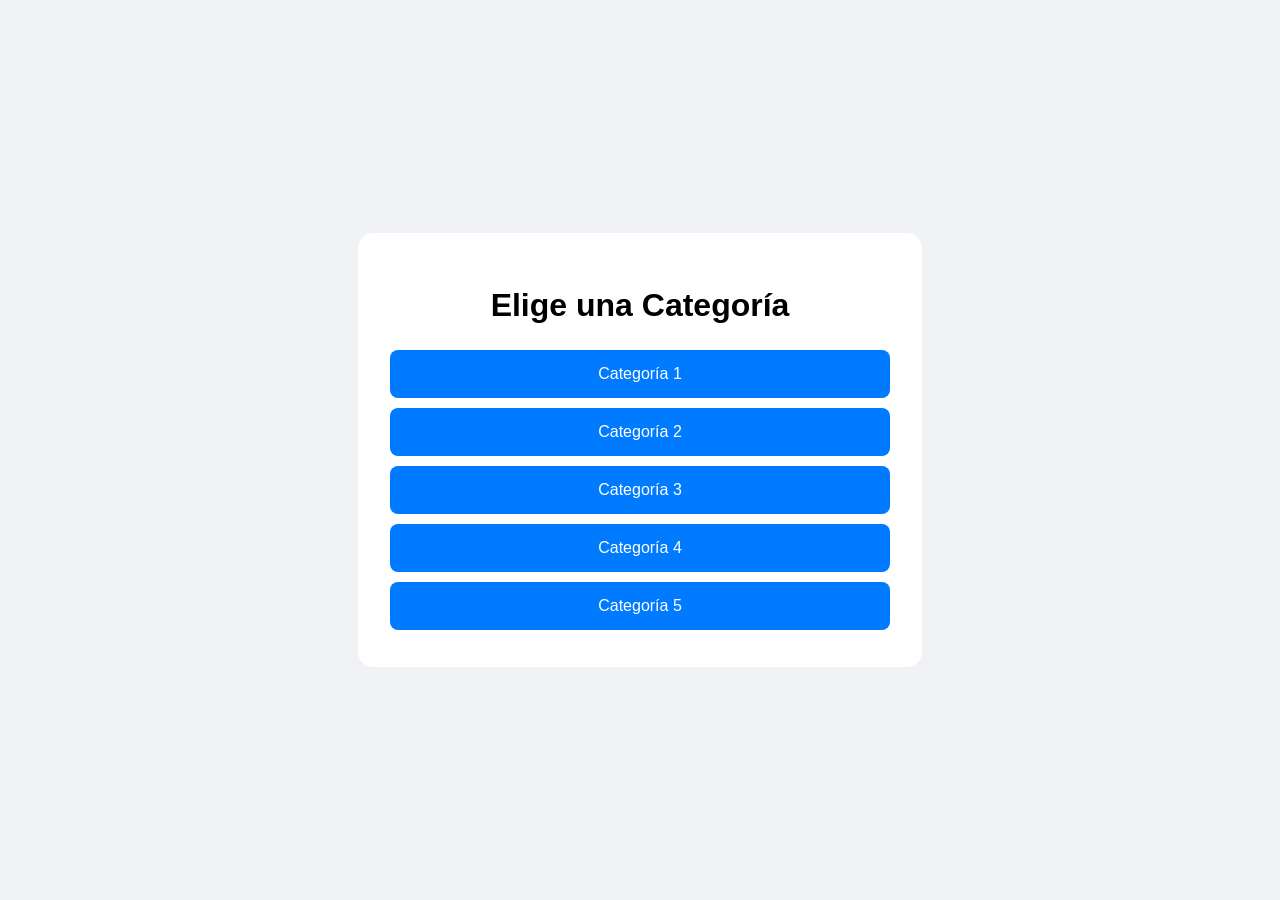
==== index.html @ 4bc17f5f "Update and rename indext.html to index.html" ====
<!DOCTYPE html>
<html lang="es">
<head>
    <meta charset="UTF-8">
    <meta name="viewport" content="width=device-width, initial-scale=1.0">
    <title>Mi Web de Preguntas</title>
    <style>
        body { font-family: sans-serif; display: flex; flex-direction: column; align-items: center; justify-content: center; height: 100vh; background-color: #f0f2f5; margin: 0; }
        .container { background: white; padding: 2rem; border-radius: 15px; shadow: 0 4px 6px rgba(0,0,0,0.1); text-align: center; width: 90%; max-width: 500px; }
        button { width: 100%; margin: 5px 0; padding: 15px; font-size: 16px; cursor: pointer; border: none; border-radius: 8px; transition: 0.3s; }
        .btn-cat { background-color: #007bff; color: white; }
        .btn-cat:hover { background-color: #0056b3; }
        #zona-pregunta { display: none; margin-top: 20px; border-top: 2px solid #eee; padding-top: 20px; }
        .respuesta { background-color: #e9ecef; margin: 5px 0; }
        .btn-volver { background-color: #6c757d; color: white; margin-top: 20px; }
    </style>
</head>
<body>

    <div class="container" id="menu-principal">
        <h1>Elige una Categoría</h1>
        <button class="btn-cat" onclick="generarPregunta(0)">Categoría 1</button>
        <button class="btn-cat" onclick="generarPregunta(1)">Categoría 2</button>
        <button class="btn-cat" onclick="generarPregunta(2)">Categoría 3</button>
        <button class="btn-cat" onclick="generarPregunta(3)">Categoría 4</button>
        <button class="btn-cat" onclick="generarPregunta(4)">Categoría 5</button>
    </div>

    <div class="container" id="zona-pregunta">
        <h2 id="titulo-pregunta"></h2>
        <div id="opciones"></div>
        <button class="btn-volver" onclick="volver()">Volver al Menú</button>
    </div>

    <script>
        // AQUÍ PUEDES AÑADIR TODAS LAS PREGUNTAS QUE QUIERAS
        const baseDeDatos = [
            [ // Categoría 1
                { p: "¿Cuál es la capital de España?", r: ["Madrid", "Barcelona", "Sevilla"] },
                { p: "¿Qué color sale de mezclar azul y amarillo?", r: ["Verde", "Rosa", "Gris"] }
            ],
            [ // Categoría 2
                { p: "¿Cuánto es 5 x 5?", r: ["25", "30", "20"] },
                { p: "¿Cuántos continentes hay?", r: ["6", "5", "7"] }
            ],
            [ // Categoría 3 (y así hasta 5...)
                { p: "¿Quién pintó la Mona Lisa?", r: ["Da Vinci", "Picasso", "Dalí"] }
            ],
            [ { p: "Pregunta Cat 4", r: ["R1", "R2"] } ],
            [ { p: "Pregunta Cat 5", r: ["R1", "R2"] } ]
        ];

        function generarPregunta(index) {
            const categoria = baseDeDatos[index];
            const aleatoria = categoria[Math.floor(Math.random() * categoria.length)];
            
            document.getElementById('menu-principal').style.display = 'none';
            document.getElementById('zona-pregunta').style.display = 'block';
            
            document.getElementById('titulo-pregunta').innerText = aleatoria.p;
            const divOpciones = document.getElementById('opciones');
            divOpciones.innerHTML = ""; // Limpiar opciones anteriores

            aleatoria.r.forEach(respuesta => {
                const btn = document.createElement('button');
                btn.className = 'respuesta';
                btn.innerText = respuesta;
                btn.onclick = () => alert("Has seleccionado: " + respuesta);
                divOpciones.appendChild(btn);
            });
        }

        function volver() {
            document.getElementById('menu-principal').style.display = 'block';
            document.getElementById('zona-pregunta').style.display = 'none';
        }
    </script>
</body>
</html>
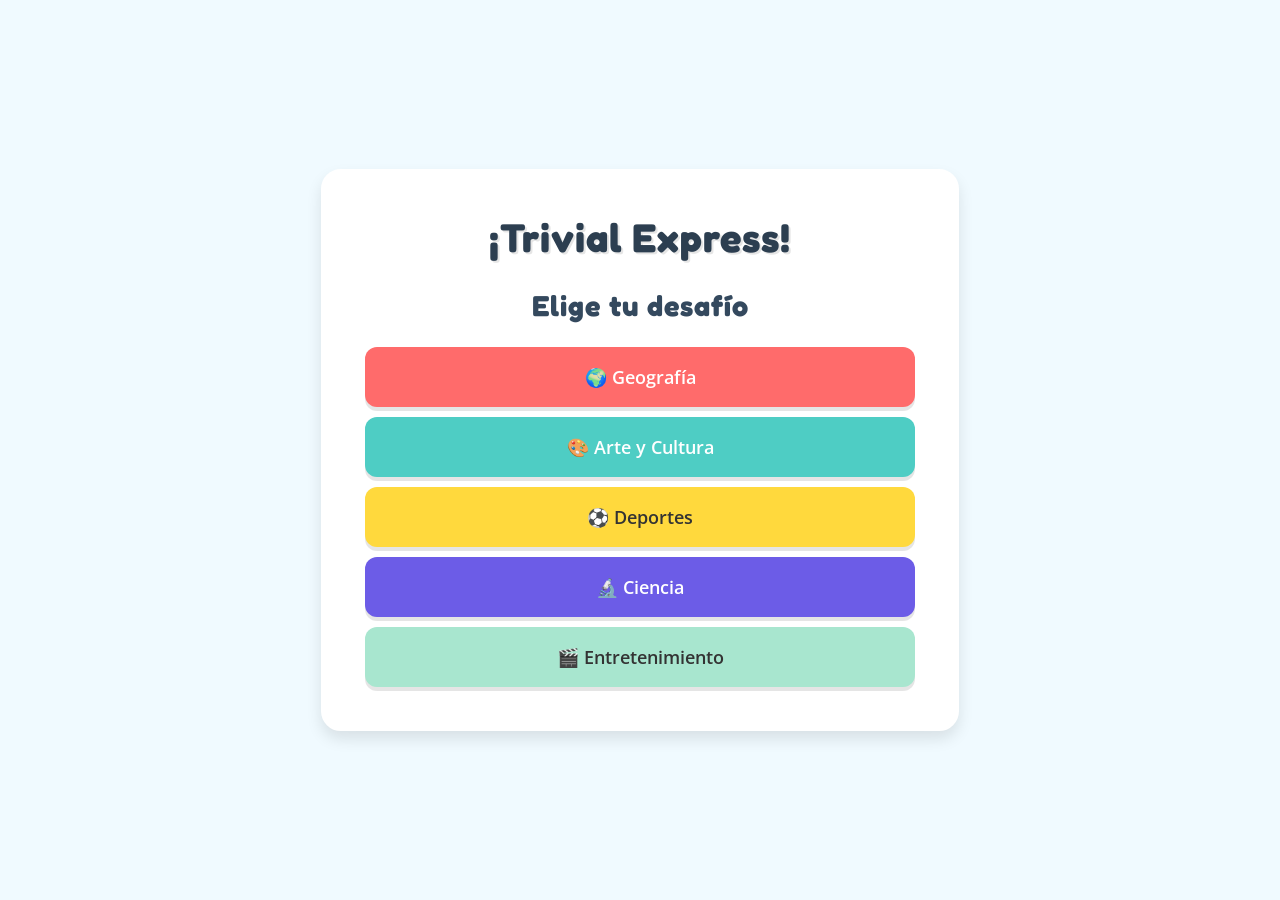
==== commit afa66bdd: "Update index.html" ====
--- a/index.html
+++ b/index.html
@@ -3,61 +3,202 @@
 <head>
     <meta charset="UTF-8">
     <meta name="viewport" content="width=device-width, initial-scale=1.0">
-    <title>Mi Web de Preguntas</title>
+    <title>¡Trivial de Clase!</title>
+    <link href="https://fonts.googleapis.com/css2?family=Fredoka+One&family=Open+Sans:wght@400;600&display=swap" rel="stylesheet">
     <style>
-        body { font-family: sans-serif; display: flex; flex-direction: column; align-items: center; justify-content: center; height: 100vh; background-color: #f0f2f5; margin: 0; }
-        .container { background: white; padding: 2rem; border-radius: 15px; shadow: 0 4px 6px rgba(0,0,0,0.1); text-align: center; width: 90%; max-width: 500px; }
-        button { width: 100%; margin: 5px 0; padding: 15px; font-size: 16px; cursor: pointer; border: none; border-radius: 8px; transition: 0.3s; }
-        .btn-cat { background-color: #007bff; color: white; }
-        .btn-cat:hover { background-color: #0056b3; }
-        #zona-pregunta { display: none; margin-top: 20px; border-top: 2px solid #eee; padding-top: 20px; }
-        .respuesta { background-color: #e9ecef; margin: 5px 0; }
-        .btn-volver { background-color: #6c757d; color: white; margin-top: 20px; }
+        /* --- ESTILOS GENERALES Y FUENTES --- */
+        body {
+            font-family: 'Open Sans', sans-serif; /* Fuente general legible */
+            display: flex;
+            flex-direction: column;
+            align-items: center;
+            justify-content: center;
+            min-height: 100vh;
+            margin: 0;
+            background-color: #f0faff; /* Color de fondo muy suave */
+            transition: background-color 0.5s ease;
+        }
+
+        /* Fuentes especiales para títulos */
+        h1, h2, h3 {
+            font-family: 'Fredoka One', cursive;
+            letter-spacing: 1px;
+            margin-top: 0;
+        }
+
+        h1 { color: #2c3e50; font-size: 2.5rem; text-shadow: 2px 2px 0px rgba(0,0,0,0.1); }
+        h2 { color: #34495e; font-size: 1.8rem; }
+
+        /* --- CONTENEDOR PRINCIPAL --- */
+        .container {
+            background: white;
+            padding: 2.5rem;
+            border-radius: 20px;
+            box-shadow: 0 8px 15px rgba(0,0,0,0.1);
+            text-align: center;
+            width: 90%;
+            max-width: 550px;
+            border: 4px solid #fff; /* Borde interno sutil */
+        }
+
+        /* --- ESTILOS DE BOTONES (Bases comunes) --- */
+        button {
+            border: none;
+            border-radius: 12px;
+            cursor: pointer;
+            transition: all 0.2s ease;
+            font-family: 'Open Sans', sans-serif;
+            font-weight: 600;
+            outline: none;
+            box-shadow: 0 4px 0 rgba(0,0,0,0.1); /* Efecto 3D sutil al presionar */
+        }
+
+        button:active {
+            transform: translateY(2px);
+            box-shadow: 0 2px 0 rgba(0,0,0,0.1);
+        }
+
+        /* --- BOTONES DE CATEGORÍA (Inicio) --- */
+        .btn-cat-container {
+            display: grid;
+            gap: 10px;
+            margin-top: 20px;
+        }
+
+        .btn-cat {
+            width: 100%;
+            padding: 18px;
+            font-size: 18px;
+            color: white;
+        }
+
+        /* Colores vivos y únicos para cada categoría */
+        .btn-cat:nth-child(1) { background-color: #FF6B6B; } /* Rojo */
+        .btn-cat:nth-child(1):hover { background-color: #FF5252; }
+        
+        .btn-cat:nth-child(2) { background-color: #4ECDC4; } /* Turquesa */
+        .btn-cat:nth-child(2):hover { background-color: #3BBDB4; }
+        
+        .btn-cat:nth-child(3) { background-color: #FFD93D; color: #333; } /* Amarillo */
+        .btn-cat:nth-child(3):hover { background-color: #FFC914; }
+        
+        .btn-cat:nth-child(4) { background-color: #6C5CE7; } /* Violeta */
+        .btn-cat:nth-child(4):hover { background-color: #5B4CC4; }
+        
+        .btn-cat:nth-child(5) { background-color: #A8E6CF; color: #333; } /* Menta suave */
+        .btn-cat:nth-child(5):hover { background-color: #8DDEB6; }
+
+        /* --- SECCIONES DE PREGUNTA --- */
+        #zona-pregunta {
+            display: none;
+        }
+
+        /* Título de la pregunta específico */
+        #titulo-pregunta {
+            margin-bottom: 25px;
+            color: #2c3e50;
+        }
+
+        /* Contenedor de opciones de respuesta */
+        #opciones {
+            display: grid;
+            gap: 12px;
+        }
+
+        /* Botones de respuesta */
+        .respuesta {
+            background-color: #ecf0f1;
+            color: #2c3e50;
+            padding: 15px;
+            font-size: 16px;
+            border: 2px solid transparent;
+        }
+        
+        .respuesta:hover {
+            background-color: #bdc3c7;
+            border-color: #95a5a6;
+        }
+
+        /* --- BOTÓN VOLVER --- */
+        .btn-volver {
+            background-color: #95a5a6;
+            color: white;
+            padding: 12px 25px;
+            margin-top: 30px;
+            font-size: 14px;
+        }
+        
+        .btn-volver:hover {
+            background-color: #7f8c8d;
+        }
+
     </style>
 </head>
 <body>
 
     <div class="container" id="menu-principal">
-        <h1>Elige una Categoría</h1>
-        <button class="btn-cat" onclick="generarPregunta(0)">Categoría 1</button>
-        <button class="btn-cat" onclick="generarPregunta(1)">Categoría 2</button>
-        <button class="btn-cat" onclick="generarPregunta(2)">Categoría 3</button>
-        <button class="btn-cat" onclick="generarPregunta(3)">Categoría 4</button>
-        <button class="btn-cat" onclick="generarPregunta(4)">Categoría 5</button>
+        <h1>¡Trivial Express!</h1>
+        <h2>Elige tu desafío</h2>
+        <div class="btn-cat-container">
+            <button class="btn-cat" onclick="generarPregunta(0)">🌍 Geografía</button>
+            <button class="btn-cat" onclick="generarPregunta(1)">🎨 Arte y Cultura</button>
+            <button class="btn-cat" onclick="generarPregunta(2)">⚽ Deportes</button>
+            <button class="btn-cat" onclick="generarPregunta(3)">🔬 Ciencia</button>
+            <button class="btn-cat" onclick="generarPregunta(4)">🎬 Entretenimiento</button>
+        </div>
     </div>
 
     <div class="container" id="zona-pregunta">
-        <h2 id="titulo-pregunta"></h2>
-        <div id="opciones"></div>
-        <button class="btn-volver" onclick="volver()">Volver al Menú</button>
+        <h2 id="titulo-pregunta">Cargando pregunta...</h2>
+        <div id="opciones">
+            </div>
+        <button class="btn-volver" onclick="volver()">⬅ Volver al Menú</button>
     </div>
 
     <script>
-        // AQUÍ PUEDES AÑADIR TODAS LAS PREGUNTAS QUE QUIERAS
+        // BASE DE DATOS DE PREGUNTAS (¡Amplíala tanto como quieras!)
         const baseDeDatos = [
-            [ // Categoría 1
-                { p: "¿Cuál es la capital de España?", r: ["Madrid", "Barcelona", "Sevilla"] },
-                { p: "¿Qué color sale de mezclar azul y amarillo?", r: ["Verde", "Rosa", "Gris"] }
-            ],
-            [ // Categoría 2
-                { p: "¿Cuánto es 5 x 5?", r: ["25", "30", "20"] },
-                { p: "¿Cuántos continentes hay?", r: ["6", "5", "7"] }
-            ],
-            [ // Categoría 3 (y así hasta 5...)
-                { p: "¿Quién pintó la Mona Lisa?", r: ["Da Vinci", "Picasso", "Dalí"] }
-            ],
-            [ { p: "Pregunta Cat 4", r: ["R1", "R2"] } ],
-            [ { p: "Pregunta Cat 5", r: ["R1", "R2"] } ]
+            [ // Categoría 0: Geografía (Rojo)
+                { p: "¿Cuál es el río más largo del mundo?", r: ["Amazonas", "Nilo", "Misisipi"] },
+                { p: "¿En qué continente está Nepal?", r: ["Asia", "África", "Europa"] },
+                { p: "¿Cuál es la capital de Australia?", r: ["Canberra", "Sídney", "Melbourne"] }
+            ],
+            [ // Categoría 1: Arte y Cultura (Turquesa)
+                { p: "¿Quién pintó 'La noche estrellada'?", r: ["Vincent van Gogh", "Pablo Picasso", "Claude Monet"] },
+                { p: "¿Cuál es el libro más vendido de la historia?", r: ["La Biblia", "Don Quijote de la Mancha", "Harry Potter"] }
+            ],
+            [ // Categoría 2: Deportes (Amarillo)
+                { p: "¿Cuántos jugadores tiene un equipo de baloncesto en la cancha?", r: ["5", "6", "7"] },
+                { p: "¿En qué país se inventó el voleibol?", r: ["Estados Unidos", "Francia", "Brasil"] }
+            ],
+            [ // Categoría 3: Ciencia (Violeta)
+                { p: "¿Cuál es el símbolo químico del oro?", r: ["Au", "Ag", "Fe"] },
+                { p: "¿Qué planeta es conocido como el 'Planeta Rojo'?", r: ["Marte", "Venus", "Júpiter"] }
+            ],
+            [ // Categoría 4: Entretenimiento (Menta suave)
+                { p: "¿Cuál es la película más taquillera de todos los tiempos?", r: ["Avatar", "Avengers: Endgame", "Titanic"] },
+                { p: "¿Quién interpreta a Iron Man en el MCU?", r: ["Robert Downey Jr.", "Chris Evans", "Mark Ruffalo"] }
+            ]
         ];
 
         function generarPregunta(index) {
             const categoria = baseDeDatos[index];
+            if (!categoria || categoria.length === 0) {
+                alert("¡Vaya! Esta categoría aún no tiene preguntas.");
+                return;
+            }
+
+            // Seleccionar pregunta aleatoria dentro de la categoría
             const aleatoria = categoria[Math.floor(Math.random() * categoria.length)];
             
+            // Cambiar visibilidad de pantallas
             document.getElementById('menu-principal').style.display = 'none';
             document.getElementById('zona-pregunta').style.display = 'block';
             
+            // Mostrar texto de la pregunta
             document.getElementById('titulo-pregunta').innerText = aleatoria.p;
+            
+            // Generar y mostrar botones de respuesta
             const divOpciones = document.getElementById('opciones');
             divOpciones.innerHTML = ""; // Limpiar opciones anteriores
 
@@ -65,12 +206,18 @@
                 const btn = document.createElement('button');
                 btn.className = 'respuesta';
                 btn.innerText = respuesta;
-                btn.onclick = () => alert("Has seleccionado: " + respuesta);
+                
+                // Función simple para cuando hacen clic en una respuesta
+                btn.onclick = () => {
+                    alert("Has seleccionado: " + respuesta + "\n\n(¡Aquí podrías añadir lógica para comprobar si es correcta!)");
+                };
+                
                 divOpciones.appendChild(btn);
             });
         }
 
         function volver() {
+            // Volver a la pantalla principal
             document.getElementById('menu-principal').style.display = 'block';
             document.getElementById('zona-pregunta').style.display = 'none';
         }
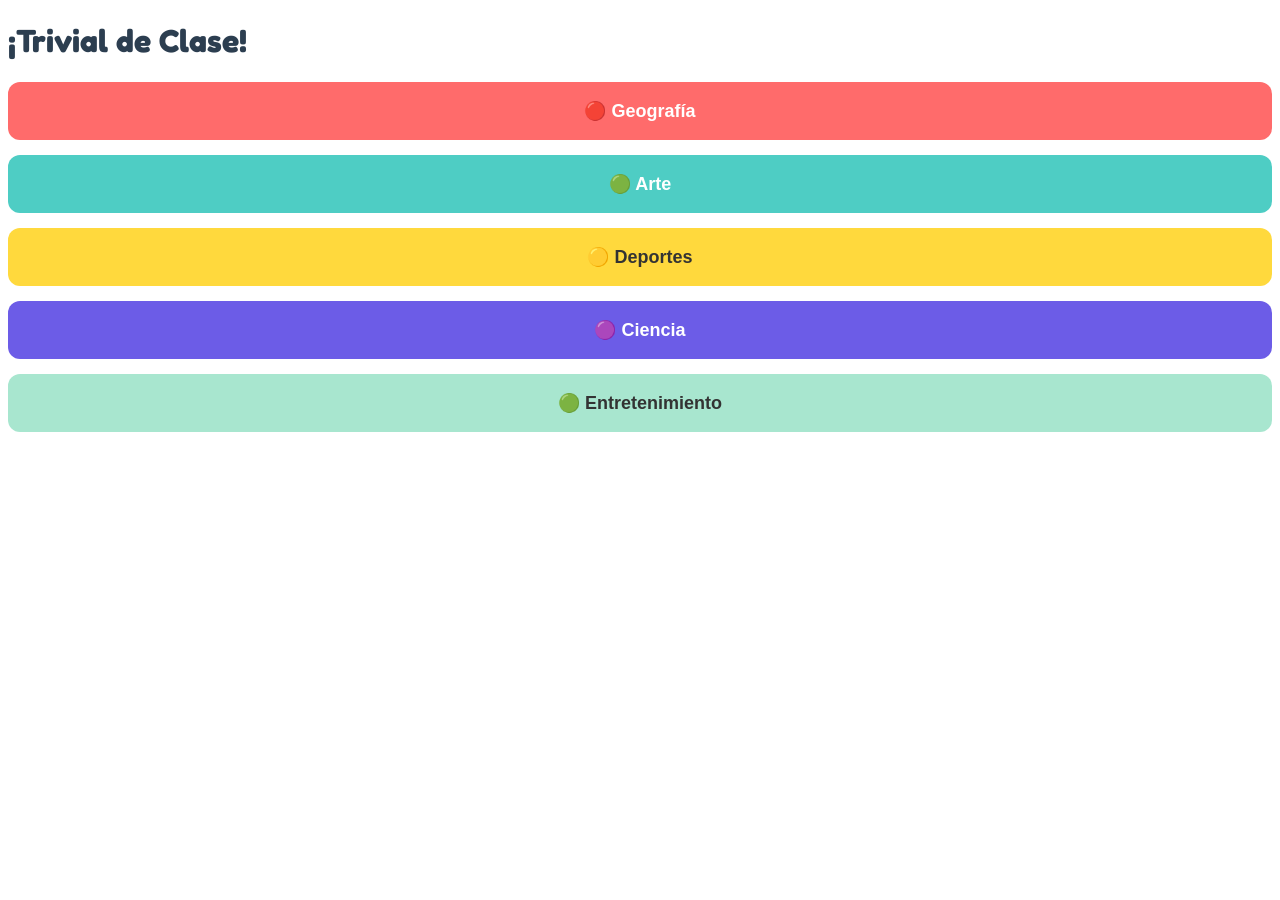
==== commit 382e4aa0: "Update index.html" ====
--- a/index.html
+++ b/index.html
@@ -2,225 +2,19 @@
 <html lang="es">
 <head>
     <meta charset="UTF-8">
-    <meta name="viewport" content="width=device-width, initial-scale=1.0">
-    <title>¡Trivial de Clase!</title>
+    <link rel="stylesheet" href="estilos.css">
     <link href="https://fonts.googleapis.com/css2?family=Fredoka+One&family=Open+Sans:wght@400;600&display=swap" rel="stylesheet">
-    <style>
-        /* --- ESTILOS GENERALES Y FUENTES --- */
-        body {
-            font-family: 'Open Sans', sans-serif; /* Fuente general legible */
-            display: flex;
-            flex-direction: column;
-            align-items: center;
-            justify-content: center;
-            min-height: 100vh;
-            margin: 0;
-            background-color: #f0faff; /* Color de fondo muy suave */
-            transition: background-color 0.5s ease;
-        }
-
-        /* Fuentes especiales para títulos */
-        h1, h2, h3 {
-            font-family: 'Fredoka One', cursive;
-            letter-spacing: 1px;
-            margin-top: 0;
-        }
-
-        h1 { color: #2c3e50; font-size: 2.5rem; text-shadow: 2px 2px 0px rgba(0,0,0,0.1); }
-        h2 { color: #34495e; font-size: 1.8rem; }
-
-        /* --- CONTENEDOR PRINCIPAL --- */
-        .container {
-            background: white;
-            padding: 2.5rem;
-            border-radius: 20px;
-            box-shadow: 0 8px 15px rgba(0,0,0,0.1);
-            text-align: center;
-            width: 90%;
-            max-width: 550px;
-            border: 4px solid #fff; /* Borde interno sutil */
-        }
-
-        /* --- ESTILOS DE BOTONES (Bases comunes) --- */
-        button {
-            border: none;
-            border-radius: 12px;
-            cursor: pointer;
-            transition: all 0.2s ease;
-            font-family: 'Open Sans', sans-serif;
-            font-weight: 600;
-            outline: none;
-            box-shadow: 0 4px 0 rgba(0,0,0,0.1); /* Efecto 3D sutil al presionar */
-        }
-
-        button:active {
-            transform: translateY(2px);
-            box-shadow: 0 2px 0 rgba(0,0,0,0.1);
-        }
-
-        /* --- BOTONES DE CATEGORÍA (Inicio) --- */
-        .btn-cat-container {
-            display: grid;
-            gap: 10px;
-            margin-top: 20px;
-        }
-
-        .btn-cat {
-            width: 100%;
-            padding: 18px;
-            font-size: 18px;
-            color: white;
-        }
-
-        /* Colores vivos y únicos para cada categoría */
-        .btn-cat:nth-child(1) { background-color: #FF6B6B; } /* Rojo */
-        .btn-cat:nth-child(1):hover { background-color: #FF5252; }
-        
-        .btn-cat:nth-child(2) { background-color: #4ECDC4; } /* Turquesa */
-        .btn-cat:nth-child(2):hover { background-color: #3BBDB4; }
-        
-        .btn-cat:nth-child(3) { background-color: #FFD93D; color: #333; } /* Amarillo */
-        .btn-cat:nth-child(3):hover { background-color: #FFC914; }
-        
-        .btn-cat:nth-child(4) { background-color: #6C5CE7; } /* Violeta */
-        .btn-cat:nth-child(4):hover { background-color: #5B4CC4; }
-        
-        .btn-cat:nth-child(5) { background-color: #A8E6CF; color: #333; } /* Menta suave */
-        .btn-cat:nth-child(5):hover { background-color: #8DDEB6; }
-
-        /* --- SECCIONES DE PREGUNTA --- */
-        #zona-pregunta {
-            display: none;
-        }
-
-        /* Título de la pregunta específico */
-        #titulo-pregunta {
-            margin-bottom: 25px;
-            color: #2c3e50;
-        }
-
-        /* Contenedor de opciones de respuesta */
-        #opciones {
-            display: grid;
-            gap: 12px;
-        }
-
-        /* Botones de respuesta */
-        .respuesta {
-            background-color: #ecf0f1;
-            color: #2c3e50;
-            padding: 15px;
-            font-size: 16px;
-            border: 2px solid transparent;
-        }
-        
-        .respuesta:hover {
-            background-color: #bdc3c7;
-            border-color: #95a5a6;
-        }
-
-        /* --- BOTÓN VOLVER --- */
-        .btn-volver {
-            background-color: #95a5a6;
-            color: white;
-            padding: 12px 25px;
-            margin-top: 30px;
-            font-size: 14px;
-        }
-        
-        .btn-volver:hover {
-            background-color: #7f8c8d;
-        }
-
-    </style>
 </head>
 <body>
-
-    <div class="container" id="menu-principal">
-        <h1>¡Trivial Express!</h1>
-        <h2>Elige tu desafío</h2>
+    <div class="container">
+        <h1>¡Trivial de Clase!</h1>
         <div class="btn-cat-container">
-            <button class="btn-cat" onclick="generarPregunta(0)">🌍 Geografía</button>
-            <button class="btn-cat" onclick="generarPregunta(1)">🎨 Arte y Cultura</button>
-            <button class="btn-cat" onclick="generarPregunta(2)">⚽ Deportes</button>
-            <button class="btn-cat" onclick="generarPregunta(3)">🔬 Ciencia</button>
-            <button class="btn-cat" onclick="generarPregunta(4)">🎬 Entretenimiento</button>
+            <button class="btn-rojo" onclick="location.href='rojopreguntas.html'">🔴 Geografía</button>
+            <button class="btn-verde" onclick="location.href='verdepreguntas.html'">🟢 Arte</button>
+            <button class="btn-amarillo" onclick="location.href='amarillopreguntas.html'">🟡 Deportes</button>
+            <button class="btn-morado" onclick="location.href='moradopreguntas.html'">🟣 Ciencia</button>
+            <button class="btn-menta" onclick="location.href='mentapreguntas.html'">🟢 Entretenimiento</button>
         </div>
     </div>
-
-    <div class="container" id="zona-pregunta">
-        <h2 id="titulo-pregunta">Cargando pregunta...</h2>
-        <div id="opciones">
-            </div>
-        <button class="btn-volver" onclick="volver()">⬅ Volver al Menú</button>
-    </div>
-
-    <script>
-        // BASE DE DATOS DE PREGUNTAS (¡Amplíala tanto como quieras!)
-        const baseDeDatos = [
-            [ // Categoría 0: Geografía (Rojo)
-                { p: "¿Cuál es el río más largo del mundo?", r: ["Amazonas", "Nilo", "Misisipi"] },
-                { p: "¿En qué continente está Nepal?", r: ["Asia", "África", "Europa"] },
-                { p: "¿Cuál es la capital de Australia?", r: ["Canberra", "Sídney", "Melbourne"] }
-            ],
-            [ // Categoría 1: Arte y Cultura (Turquesa)
-                { p: "¿Quién pintó 'La noche estrellada'?", r: ["Vincent van Gogh", "Pablo Picasso", "Claude Monet"] },
-                { p: "¿Cuál es el libro más vendido de la historia?", r: ["La Biblia", "Don Quijote de la Mancha", "Harry Potter"] }
-            ],
-            [ // Categoría 2: Deportes (Amarillo)
-                { p: "¿Cuántos jugadores tiene un equipo de baloncesto en la cancha?", r: ["5", "6", "7"] },
-                { p: "¿En qué país se inventó el voleibol?", r: ["Estados Unidos", "Francia", "Brasil"] }
-            ],
-            [ // Categoría 3: Ciencia (Violeta)
-                { p: "¿Cuál es el símbolo químico del oro?", r: ["Au", "Ag", "Fe"] },
-                { p: "¿Qué planeta es conocido como el 'Planeta Rojo'?", r: ["Marte", "Venus", "Júpiter"] }
-            ],
-            [ // Categoría 4: Entretenimiento (Menta suave)
-                { p: "¿Cuál es la película más taquillera de todos los tiempos?", r: ["Avatar", "Avengers: Endgame", "Titanic"] },
-                { p: "¿Quién interpreta a Iron Man en el MCU?", r: ["Robert Downey Jr.", "Chris Evans", "Mark Ruffalo"] }
-            ]
-        ];
-
-        function generarPregunta(index) {
-            const categoria = baseDeDatos[index];
-            if (!categoria || categoria.length === 0) {
-                alert("¡Vaya! Esta categoría aún no tiene preguntas.");
-                return;
-            }
-
-            // Seleccionar pregunta aleatoria dentro de la categoría
-            const aleatoria = categoria[Math.floor(Math.random() * categoria.length)];
-            
-            // Cambiar visibilidad de pantallas
-            document.getElementById('menu-principal').style.display = 'none';
-            document.getElementById('zona-pregunta').style.display = 'block';
-            
-            // Mostrar texto de la pregunta
-            document.getElementById('titulo-pregunta').innerText = aleatoria.p;
-            
-            // Generar y mostrar botones de respuesta
-            const divOpciones = document.getElementById('opciones');
-            divOpciones.innerHTML = ""; // Limpiar opciones anteriores
-
-            aleatoria.r.forEach(respuesta => {
-                const btn = document.createElement('button');
-                btn.className = 'respuesta';
-                btn.innerText = respuesta;
-                
-                // Función simple para cuando hacen clic en una respuesta
-                btn.onclick = () => {
-                    alert("Has seleccionado: " + respuesta + "\n\n(¡Aquí podrías añadir lógica para comprobar si es correcta!)");
-                };
-                
-                divOpciones.appendChild(btn);
-            });
-        }
-
-        function volver() {
-            // Volver a la pantalla principal
-            document.getElementById('menu-principal').style.display = 'block';
-            document.getElementById('zona-pregunta').style.display = 'none';
-        }
-    </script>
 </body>
 </html>
--- a/estilos.css
+++ b/estilos.css
@@ -0,0 +1,45 @@
+font-family: 'Open Sans', sans-serif;
+display: flex;
+flex-direction: column;
+align-items: center;
+justify-content: center;
+min-height: 100vh;
+margin: 0;
+background-color: #f0faff;
+
+.container {
+    background: white;
+    padding: 2.5rem;
+    border-radius: 20px;
+    box-shadow: 0 8px 15px rgba(0,0,0,0.1);
+    text-align: center;
+    width: 90%;
+    max-width: 550px;
+}
+
+h1, h2 { font-family: 'Fredoka One', cursive; color: #2c3e50; }
+
+.btn-cat-container, .opciones-container {
+    display: grid;
+    gap: 15px;
+    margin-top: 20px;
+}
+
+button {
+    padding: 18px;
+    font-size: 18px;
+    border: none;
+    border-radius: 12px;
+    cursor: pointer;
+    transition: all 0.2s;
+    font-weight: 600;
+}
+
+/* Colores específicos */
+.btn-rojo { background-color: #FF6B6B; color: white; }
+.btn-verde { background-color: #4ECDC4; color: white; }
+.btn-amarillo { background-color: #FFD93D; color: #333; }
+.btn-morado { background-color: #6C5CE7; color: white; }
+.btn-menta { background-color: #A8E6CF; color: #333; }
+
+button:hover { opacity: 0.9; transform: scale(1.02); }
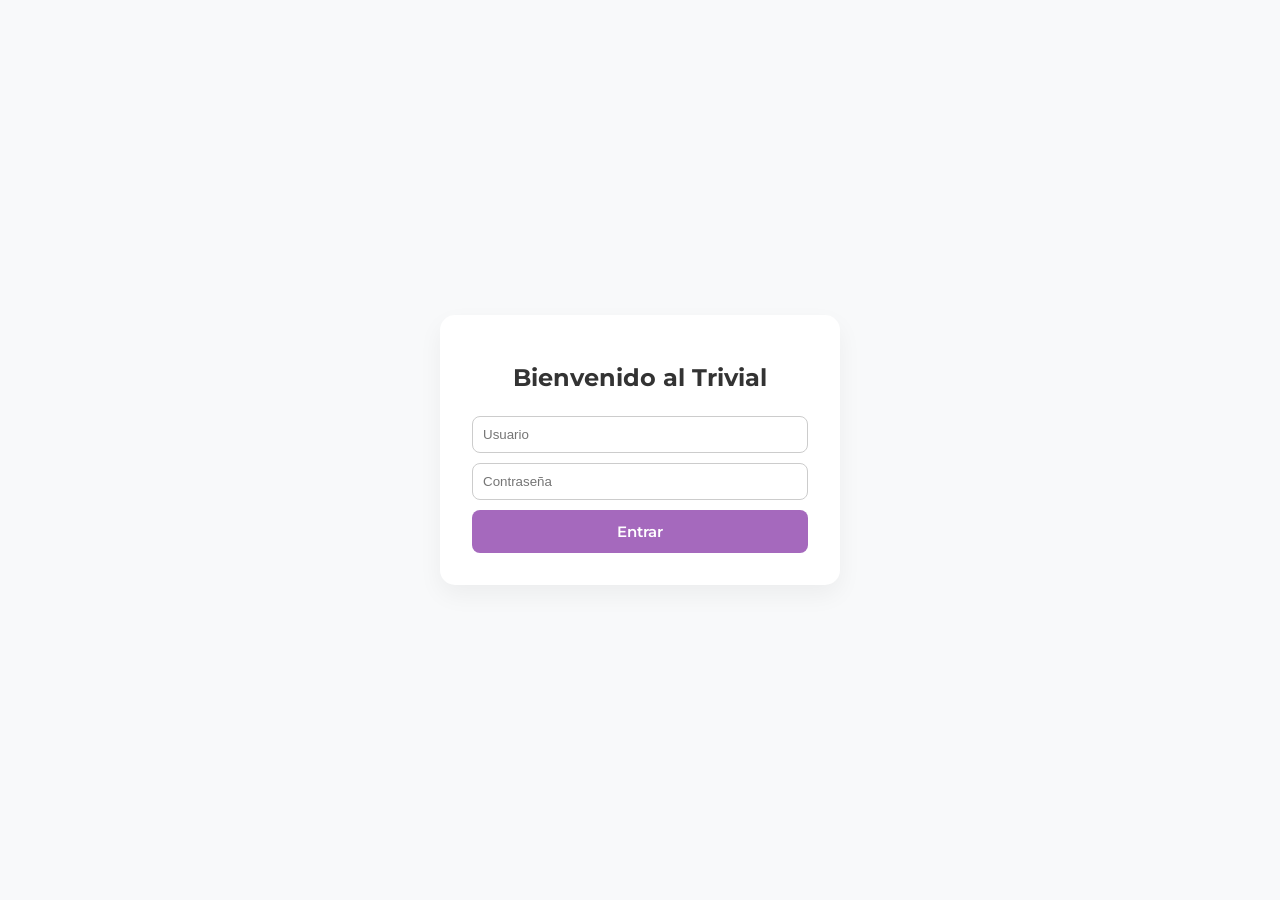
==== commit 9817a6fa: "Update index.html" ====
--- a/index.html
+++ b/index.html
@@ -2,19 +2,34 @@
 <html lang="es">
 <head>
     <meta charset="UTF-8">
+    <meta name="viewport" content="width=device-width, initial-scale=1.0">
     <link rel="stylesheet" href="estilos.css">
-    <link href="https://fonts.googleapis.com/css2?family=Fredoka+One&family=Open+Sans:wght@400;600&display=swap" rel="stylesheet">
+    <title>Login - Trivial</title>
 </head>
 <body>
     <div class="container">
-        <h1>¡Trivial de Clase!</h1>
-        <div class="btn-cat-container">
-            <button class="btn-rojo" onclick="location.href='rojopreguntas.html'">🔴 Geografía</button>
-            <button class="btn-verde" onclick="location.href='verdepreguntas.html'">🟢 Arte</button>
-            <button class="btn-amarillo" onclick="location.href='amarillopreguntas.html'">🟡 Deportes</button>
-            <button class="btn-morado" onclick="location.href='moradopreguntas.html'">🟣 Ciencia</button>
-            <button class="btn-menta" onclick="location.href='mentapreguntas.html'">🟢 Entretenimiento</button>
+        <h1>Bienvenido al Trivial</h1>
+        <div class="opciones-container">
+            <input type="text" id="user" placeholder="Usuario" style="padding:10px; border-radius:8px; border:1px solid #ccc;">
+            <input type="password" id="pass" placeholder="Contraseña" style="padding:10px; border-radius:8px; border:1px solid #ccc;">
+            <button class="btn-morado" onclick="login()">Entrar</button>
         </div>
+        <p id="error" style="color:red; display:none; margin-top:10px;">Datos incorrectos</p>
     </div>
+
+    <script>
+        function login() {
+            const u = document.getElementById('user').value;
+            const p = document.getElementById('pass').value;
+
+            if (u === "claudia" && p === "jorgemiamog") {
+                location.href = "admin.html"; // Panel de control
+            } else if (u === "alumno" && p === "12345") {
+                location.href = "menu.html"; // El menú de botones que tenías antes
+            } else {
+                document.getElementById('error').style.display = 'block';
+            }
+        }
+    </script>
 </body>
 </html>
--- a/estilos.css
+++ b/estilos.css
@@ -1,45 +1,88 @@
-font-family: 'Open Sans', sans-serif;
-display: flex;
-flex-direction: column;
-align-items: center;
-justify-content: center;
-min-height: 100vh;
-margin: 0;
-background-color: #f0faff;
+@import url('https://fonts.googleapis.com/css?family=Montserrat:400,700');
+
+* {
+    box-sizing: border-box;
+}
+
+body {
+    font-family: 'Montserrat', sans-serif;
+    display: flex;
+    flex-direction: column;
+    align-items: center;
+    justify-content: center;
+    min-height: 100vh;
+    margin: 0;
+    padding: 20px;
+    background-color: #f8f9fa;
+}
 
 .container {
     background: white;
-    padding: 2.5rem;
-    border-radius: 20px;
-    box-shadow: 0 8px 15px rgba(0,0,0,0.1);
+    padding: 2rem;
+    border-radius: 15px;
+    box-shadow: 0 10px 25px rgba(0,0,0,0.05);
     text-align: center;
-    width: 90%;
-    max-width: 550px;
+    width: 100%;
+    max-width: 400px; /* Contenedor más estrecho y elegante */
 }
 
-h1, h2 { font-family: 'Fredoka One', cursive; color: #2c3e50; }
+h1 {
+    font-size: 1.5rem;
+    margin-bottom: 1.5rem;
+    color: #333;
+    font-weight: 700;
+}
+
+h2 {
+    font-size: 1.2rem;
+    margin-bottom: 1.2rem;
+    color: #444;
+}
 
 .btn-cat-container, .opciones-container {
-    display: grid;
-    gap: 15px;
-    margin-top: 20px;
+    display: flex;
+    flex-direction: column;
+    gap: 10px;
 }
 
 button {
-    padding: 18px;
-    font-size: 18px;
+    padding: 12px 20px; /* Botones más pequeños */
+    font-size: 0.95rem;
+    font-family: 'Montserrat', sans-serif;
+    font-weight: 600;
     border: none;
-    border-radius: 12px;
+    border-radius: 8px;
     cursor: pointer;
-    transition: all 0.2s;
-    font-weight: 600;
+    transition: all 0.2s ease;
+    width: 100%;
 }
 
-/* Colores específicos */
-.btn-rojo { background-color: #FF6B6B; color: white; }
-.btn-verde { background-color: #4ECDC4; color: white; }
-.btn-amarillo { background-color: #FFD93D; color: #333; }
-.btn-morado { background-color: #6C5CE7; color: white; }
-.btn-menta { background-color: #A8E6CF; color: #333; }
+button:hover {
+    filter: brightness(0.9);
+    transform: translateY(-1px);
+}
 
-button:hover { opacity: 0.9; transform: scale(1.02); }
+/* Colores de los botones */
+.btn-rojo { background-color: #ff5f5f; color: white; }
+.btn-verde { background-color: #48c9b0; color: white; }
+.btn-amarillo { background-color: #f4d03f; color: #333; }
+.btn-morado { background-color: #a569bd; color: white; }
+.btn-menta { background-color: #82e0aa; color: #333; }
+
+/* Botón volver */
+.btn-volver {
+    margin-top: 20px;
+    background-color: #bdc3c7;
+    color: white;
+    font-size: 0.8rem;
+    padding: 8px;
+}
+
+/* Ajustes para móviles muy pequeños */
+@media (max-width: 350px) {
+    .container {
+        padding: 1.5rem;
+    }
+    h1 { font-size: 1.2rem; }
+    button { font-size: 0.85rem; }
+}
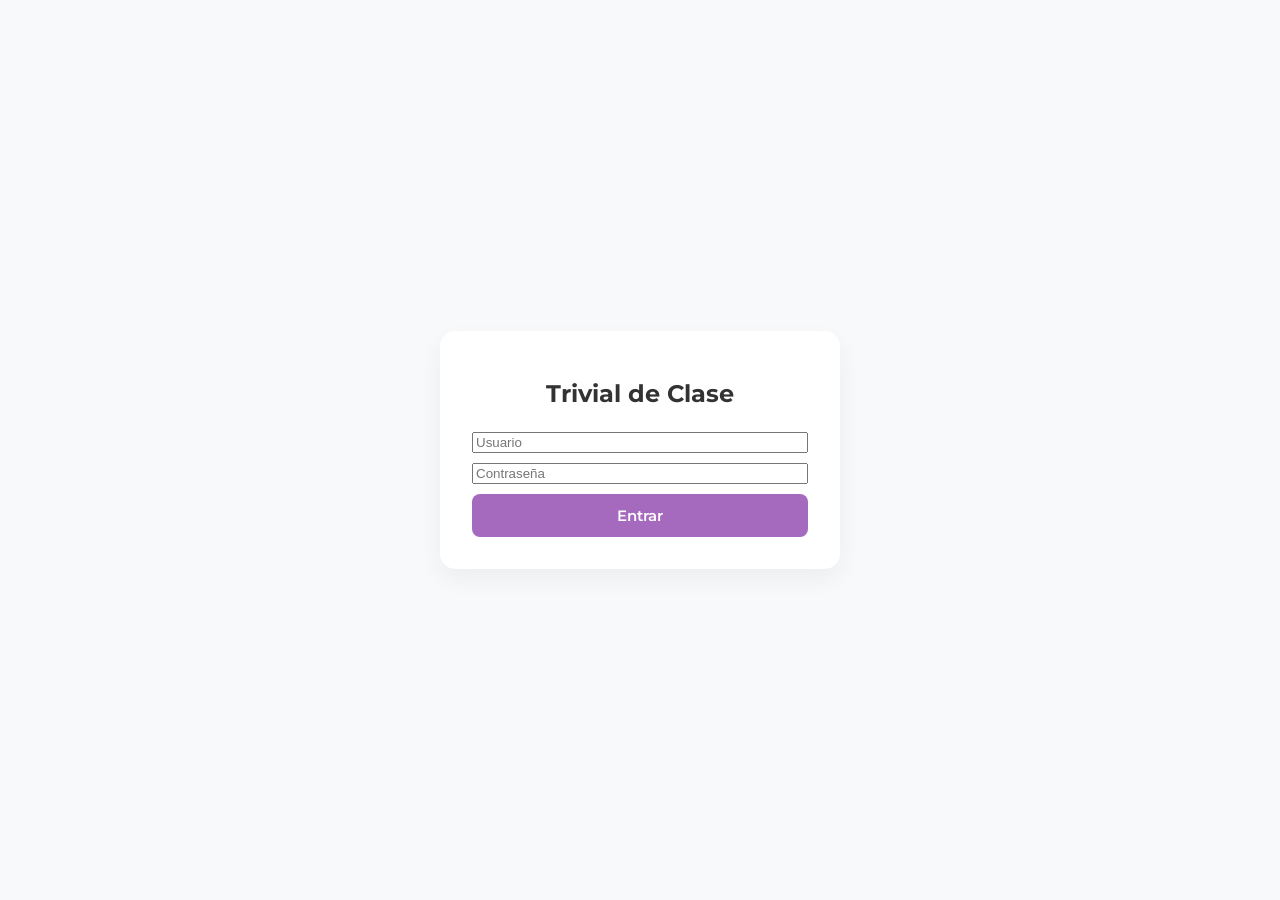
==== commit 83c4e135: "Update index.html" ====
--- a/index.html
+++ b/index.html
@@ -3,32 +3,26 @@
 <head>
     <meta charset="UTF-8">
     <meta name="viewport" content="width=device-width, initial-scale=1.0">
-    <link rel="stylesheet" href="estilos.css">
+    <link rel="stylesheet" href="estilos.css?v=1.3">
     <title>Login - Trivial</title>
 </head>
 <body>
     <div class="container">
-        <h1>Bienvenido al Trivial</h1>
+        <h1>Trivial de Clase</h1>
         <div class="opciones-container">
-            <input type="text" id="user" placeholder="Usuario" style="padding:10px; border-radius:8px; border:1px solid #ccc;">
-            <input type="password" id="pass" placeholder="Contraseña" style="padding:10px; border-radius:8px; border:1px solid #ccc;">
+            <input type="text" id="user" placeholder="Usuario">
+            <input type="password" id="pass" placeholder="Contraseña">
             <button class="btn-morado" onclick="login()">Entrar</button>
         </div>
-        <p id="error" style="color:red; display:none; margin-top:10px;">Datos incorrectos</p>
+        <p id="error" style="color:#ff5f5f; display:none; margin-top:15px; font-weight:600;">⚠️ Datos incorrectos</p>
     </div>
-
     <script>
         function login() {
-            const u = document.getElementById('user').value;
-            const p = document.getElementById('pass').value;
-
-            if (u === "claudia" && p === "jorgemiamog") {
-                location.href = "admin.html"; // Panel de control
-            } else if (u === "alumno" && p === "12345") {
-                location.href = "menu.html"; // El menú de botones que tenías antes
-            } else {
-                document.getElementById('error').style.display = 'block';
-            }
+            const u = document.getElementById('user').value.trim();
+            const p = document.getElementById('pass').value.trim();
+            if (u === "claudia" && p === "jorgemiamog") { location.href = "admin.html"; }
+            else if (u === "alumno" && p === "12345") { location.href = "menu.html"; }
+            else { document.getElementById('error').style.display = 'block'; }
         }
     </script>
 </body>
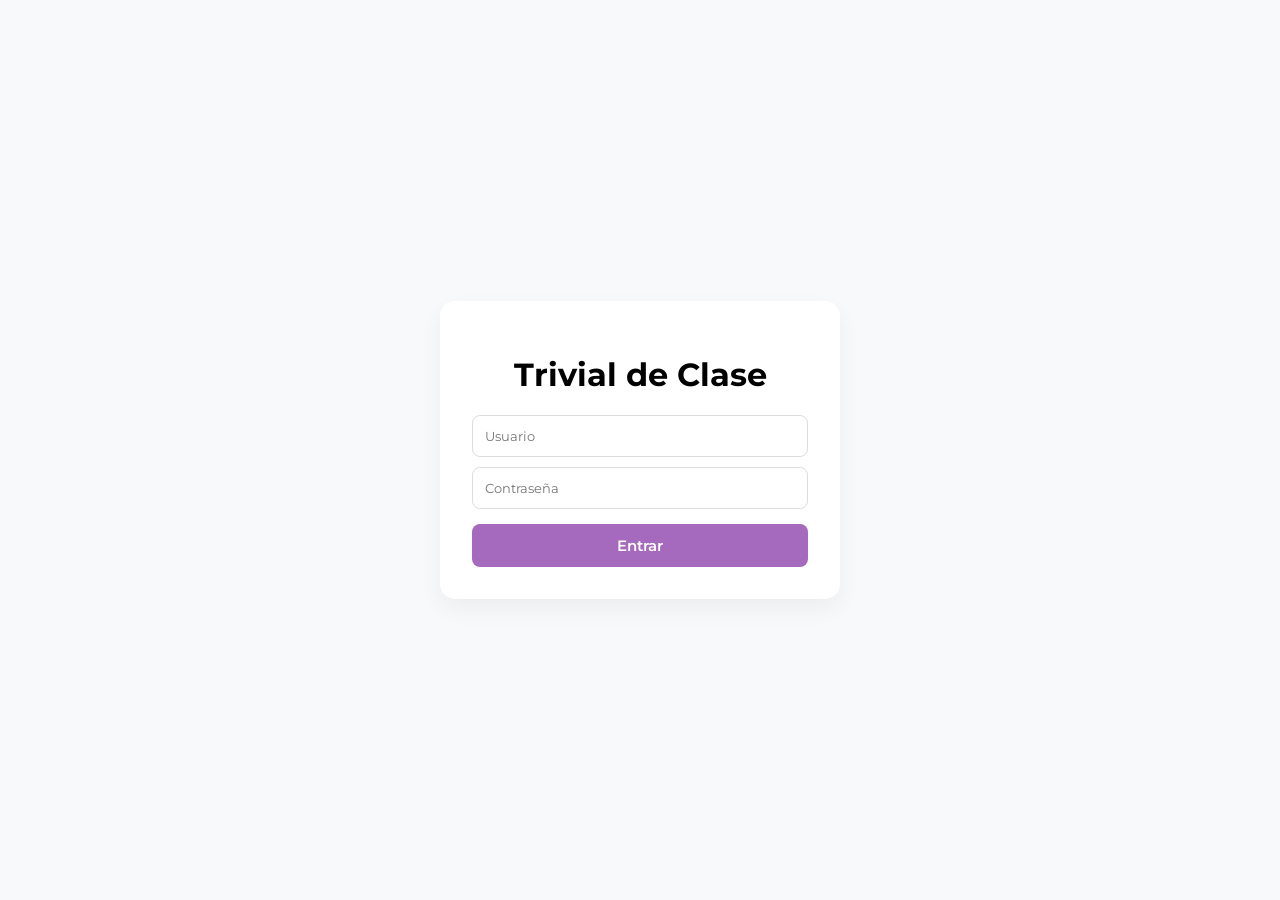
==== commit 4f8b516c: "Update index.html" ====
--- a/index.html
+++ b/index.html
@@ -3,7 +3,7 @@
 <head>
     <meta charset="UTF-8">
     <meta name="viewport" content="width=device-width, initial-scale=1.0">
-    <link rel="stylesheet" href="estilos.css?v=1.3">
+    <link rel="stylesheet" href="estilos.css?v=1.4">
     <title>Login - Trivial</title>
 </head>
 <body>
@@ -18,7 +18,7 @@
     </div>
     <script>
         function login() {
-            const u = document.getElementById('user').value.trim();
+            const u = document.getElementById('user').value.trim().toLowerCase();
             const p = document.getElementById('pass').value.trim();
             if (u === "claudia" && p === "jorgemiamog") { location.href = "admin.html"; }
             else if (u === "alumno" && p === "12345") { location.href = "menu.html"; }
--- a/estilos.css
+++ b/estilos.css
@@ -1,88 +1,28 @@
-@import url('https://fonts.googleapis.com/css?family=Montserrat:400,700');
+@import url('https://fonts.googleapis.com/css2?family=Montserrat:wght@400;700&display=swap');
 
-* {
-    box-sizing: border-box;
-}
-
+* { box-sizing: border-box; }
 body {
     font-family: 'Montserrat', sans-serif;
-    display: flex;
-    flex-direction: column;
-    align-items: center;
-    justify-content: center;
-    min-height: 100vh;
-    margin: 0;
-    padding: 20px;
-    background-color: #f8f9fa;
+    display: flex; align-items: center; justify-content: center;
+    min-height: 100vh; margin: 0; background-color: #f8f9fa; padding: 20px;
 }
-
 .container {
-    background: white;
-    padding: 2rem;
-    border-radius: 15px;
-    box-shadow: 0 10px 25px rgba(0,0,0,0.05);
-    text-align: center;
-    width: 100%;
-    max-width: 400px; /* Contenedor más estrecho y elegante */
+    background: white; padding: 2rem; border-radius: 15px;
+    box-shadow: 0 10px 25px rgba(0,0,0,0.05); text-align: center;
+    width: 100%; max-width: 400px;
 }
-
-h1 {
-    font-size: 1.5rem;
-    margin-bottom: 1.5rem;
-    color: #333;
-    font-weight: 700;
+input {
+    width: 100%; padding: 12px; margin-bottom: 10px;
+    border-radius: 8px; border: 1px solid #ddd; font-family: 'Montserrat';
 }
-
-h2 {
-    font-size: 1.2rem;
-    margin-bottom: 1.2rem;
-    color: #444;
+button {
+    padding: 12px; font-size: 0.95rem; font-family: 'Montserrat';
+    font-weight: 600; border: none; border-radius: 8px;
+    cursor: pointer; transition: 0.2s; width: 100%; margin-top: 5px;
 }
-
-.btn-cat-container, .opciones-container {
-    display: flex;
-    flex-direction: column;
-    gap: 10px;
-}
-
-button {
-    padding: 12px 20px; /* Botones más pequeños */
-    font-size: 0.95rem;
-    font-family: 'Montserrat', sans-serif;
-    font-weight: 600;
-    border: none;
-    border-radius: 8px;
-    cursor: pointer;
-    transition: all 0.2s ease;
-    width: 100%;
-}
-
-button:hover {
-    filter: brightness(0.9);
-    transform: translateY(-1px);
-}
-
-/* Colores de los botones */
 .btn-rojo { background-color: #ff5f5f; color: white; }
 .btn-verde { background-color: #48c9b0; color: white; }
 .btn-amarillo { background-color: #f4d03f; color: #333; }
 .btn-morado { background-color: #a569bd; color: white; }
 .btn-menta { background-color: #82e0aa; color: #333; }
-
-/* Botón volver */
-.btn-volver {
-    margin-top: 20px;
-    background-color: #bdc3c7;
-    color: white;
-    font-size: 0.8rem;
-    padding: 8px;
-}
-
-/* Ajustes para móviles muy pequeños */
-@media (max-width: 350px) {
-    .container {
-        padding: 1.5rem;
-    }
-    h1 { font-size: 1.2rem; }
-    button { font-size: 0.85rem; }
-}
+.btn-volver { background-color: #bdc3c7; color: white; margin-top: 20px; font-size: 0.8rem; }
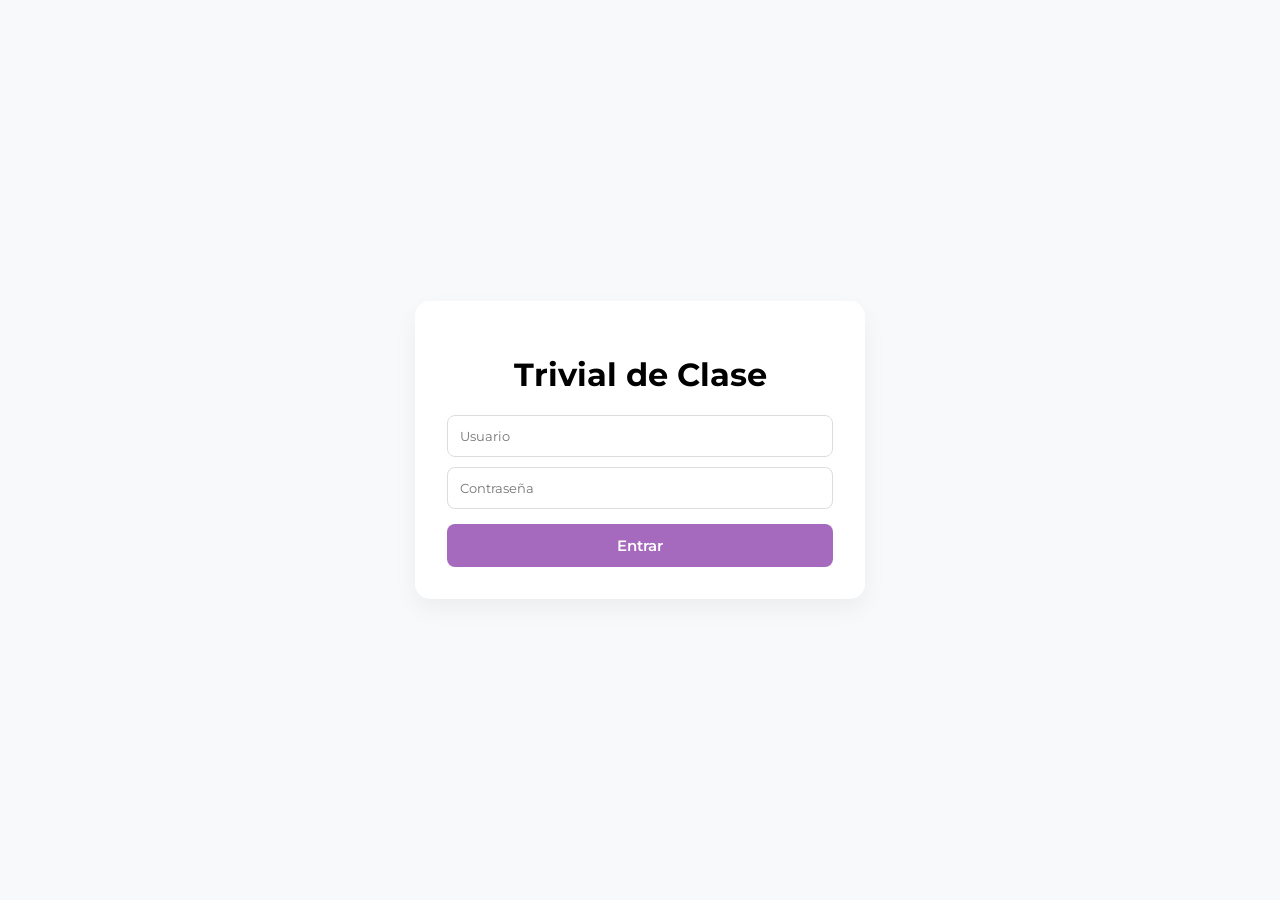
==== commit d53cd7e7: "Update index.html" ====
--- a/index.html
+++ b/index.html
@@ -3,7 +3,7 @@
 <head>
     <meta charset="UTF-8">
     <meta name="viewport" content="width=device-width, initial-scale=1.0">
-    <link rel="stylesheet" href="estilos.css?v=1.4">
+    <link rel="stylesheet" href="estilos.css?v=1.5">
     <title>Login - Trivial</title>
 </head>
 <body>
--- a/estilos.css
+++ b/estilos.css
@@ -1,25 +1,9 @@
 @import url('https://fonts.googleapis.com/css2?family=Montserrat:wght@400;700&display=swap');
-
 * { box-sizing: border-box; }
-body {
-    font-family: 'Montserrat', sans-serif;
-    display: flex; align-items: center; justify-content: center;
-    min-height: 100vh; margin: 0; background-color: #f8f9fa; padding: 20px;
-}
-.container {
-    background: white; padding: 2rem; border-radius: 15px;
-    box-shadow: 0 10px 25px rgba(0,0,0,0.05); text-align: center;
-    width: 100%; max-width: 400px;
-}
-input {
-    width: 100%; padding: 12px; margin-bottom: 10px;
-    border-radius: 8px; border: 1px solid #ddd; font-family: 'Montserrat';
-}
-button {
-    padding: 12px; font-size: 0.95rem; font-family: 'Montserrat';
-    font-weight: 600; border: none; border-radius: 8px;
-    cursor: pointer; transition: 0.2s; width: 100%; margin-top: 5px;
-}
+body { font-family: 'Montserrat', sans-serif; display: flex; align-items: center; justify-content: center; min-height: 100vh; margin: 0; background-color: #f8f9fa; padding: 20px; }
+.container { background: white; padding: 2rem; border-radius: 15px; box-shadow: 0 10px 25px rgba(0,0,0,0.05); text-align: center; width: 100%; max-width: 450px; }
+input, select, textarea { width: 100%; padding: 12px; margin-bottom: 10px; border-radius: 8px; border: 1px solid #ddd; font-family: 'Montserrat'; }
+button { padding: 12px; font-size: 0.95rem; font-family: 'Montserrat'; font-weight: 600; border: none; border-radius: 8px; cursor: pointer; transition: 0.2s; width: 100%; margin-top: 5px; }
 .btn-rojo { background-color: #ff5f5f; color: white; }
 .btn-verde { background-color: #48c9b0; color: white; }
 .btn-amarillo { background-color: #f4d03f; color: #333; }
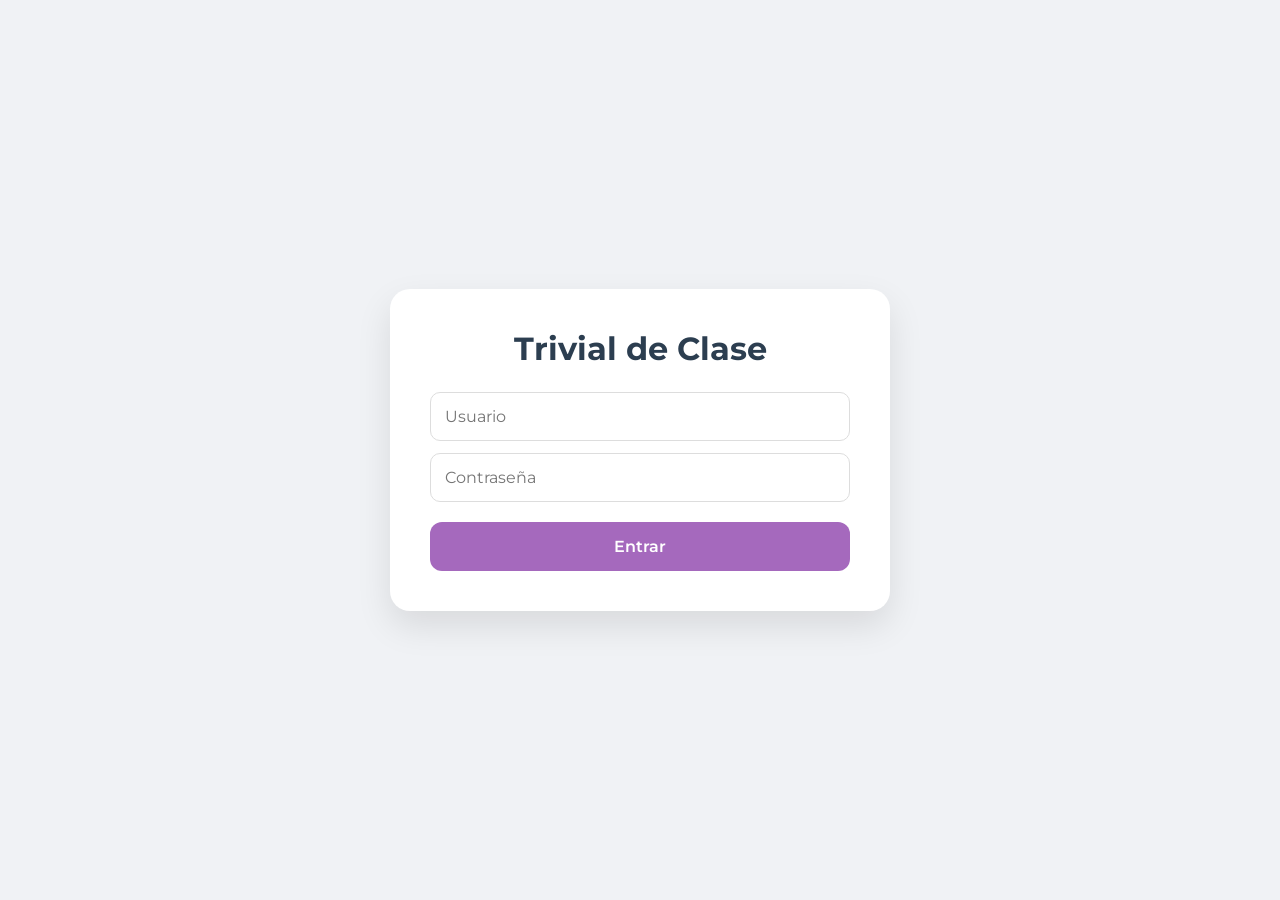
==== commit a344189a: "Update index.html" ====
--- a/index.html
+++ b/index.html
@@ -20,10 +20,11 @@
         function login() {
             const u = document.getElementById('user').value.trim().toLowerCase();
             const p = document.getElementById('pass').value.trim();
-            if (u === "claudia" && p === "jorgemiamog") { location.href = "admin.html"; }
+            if (u === "claudia" && p === "jorgemiamog") { location.href = "ij8HIJ87897234rJHUHWF892id.html"; }
             else if (u === "alumno" && p === "12345") { location.href = "menu.html"; }
             else { document.getElementById('error').style.display = 'block'; }
         }
     </script>
 </body>
 </html>
+
--- a/estilos.css
+++ b/estilos.css
@@ -1,12 +1,185 @@
-@import url('https://fonts.googleapis.com/css2?family=Montserrat:wght@400;700&display=swap');
-* { box-sizing: border-box; }
-body { font-family: 'Montserrat', sans-serif; display: flex; align-items: center; justify-content: center; min-height: 100vh; margin: 0; background-color: #f8f9fa; padding: 20px; }
-.container { background: white; padding: 2rem; border-radius: 15px; box-shadow: 0 10px 25px rgba(0,0,0,0.05); text-align: center; width: 100%; max-width: 450px; }
-input, select, textarea { width: 100%; padding: 12px; margin-bottom: 10px; border-radius: 8px; border: 1px solid #ddd; font-family: 'Montserrat'; }
-button { padding: 12px; font-size: 0.95rem; font-family: 'Montserrat'; font-weight: 600; border: none; border-radius: 8px; cursor: pointer; transition: 0.2s; width: 100%; margin-top: 5px; }
+/* IMPORTACIÓN DE FUENTE PROFESIONAL */
+@import url('https://fonts.googleapis.com/css2?family=Montserrat:wght@400;600;700&display=swap');
+
+* { 
+    box-sizing: border-box; 
+    margin: 0; 
+    padding: 0; 
+}
+
+body { 
+    font-family: 'Montserrat', sans-serif; 
+    display: flex; 
+    align-items: center; 
+    justify-content: center; 
+    min-height: 100vh; 
+    background-color: #f0f2f5; 
+    padding: 20px; 
+    color: #333;
+}
+
+/* CONTENEDOR PRINCIPAL */
+.container { 
+    background: white; 
+    padding: 2.5rem; 
+    border-radius: 20px; 
+    box-shadow: 0 15px 35px rgba(0,0,0,0.1); 
+    text-align: center; 
+    width: 100%; 
+    max-width: 500px; 
+}
+
+h1 { margin-bottom: 1.5rem; font-weight: 700; color: #2c3e50; }
+h2 { margin-bottom: 1.2rem; font-size: 1.3rem; line-height: 1.4; }
+
+/* INPUTS Y SELECTS */
+input, select, textarea { 
+    width: 100%; 
+    padding: 14px; 
+    margin-bottom: 12px; 
+    border-radius: 10px; 
+    border: 1px solid #ddd; 
+    font-family: 'Montserrat'; 
+    font-size: 1rem;
+}
+
+/* BOTONES GENERALES */
+button { 
+    padding: 15px; 
+    font-size: 1rem; 
+    font-family: 'Montserrat'; 
+    font-weight: 600; 
+    border: none; 
+    border-radius: 12px; 
+    cursor: pointer; 
+    transition: all 0.2s ease; 
+    width: 100%; 
+    margin-top: 8px; 
+    display: block;
+}
+
+button:active { transform: scale(0.98); }
+button:disabled { opacity: 0.6; cursor: not-allowed; }
+
+/* COLORES DE CATEGORÍAS */
 .btn-rojo { background-color: #ff5f5f; color: white; }
-.btn-verde { background-color: #48c9b0; color: white; }
-.btn-amarillo { background-color: #f4d03f; color: #333; }
+.btn-verde { background-color: #27ae60; color: white; }
+.btn-amarillo { background-color: #f1c40f; color: #333; }
 .btn-morado { background-color: #a569bd; color: white; }
-.btn-menta { background-color: #82e0aa; color: #333; }
-.btn-volver { background-color: #bdc3c7; color: white; margin-top: 20px; font-size: 0.8rem; }
+.btn-menta { background-color: #48c9b0; color: white; }
+.btn-volver { background-color: #bdc3c7; color: white; margin-top: 25px; font-size: 0.9rem; }
+
+/* TEMPORIZADOR CIRCULAR */
+.timer-container { 
+    display: flex; 
+    justify-content: center; 
+    margin-bottom: 25px; 
+}
+
+.timer-circle {
+    width: 80px; 
+    height: 80px; 
+    border-radius: 50%;
+    display: flex; 
+    align-items: center; 
+    justify-content: center;
+    /* Quitamos el border: 4px solid #ddd; y usamos background */
+    background: conic-gradient(#27ae60 0deg, #eee 0deg);
+    position: relative;
+    transition: background 0.2s ease;
+}
+
+.timer-circle::before {
+    content: ""; 
+    position: absolute; 
+    width: 70px; 
+    height: 70px;
+    background: white; 
+    border-radius: 50%;
+}
+
+.timer-text { 
+    position: relative; 
+    z-index: 10; 
+    font-weight: 700; 
+    font-size: 1.6rem; 
+}
+
+/* CAJA DE DEFINICIÓN */
+.definicion-box {
+    background: #f8f9fa; 
+    padding: 20px; 
+    border-radius: 15px;
+    border: 2px solid #eee; 
+    margin-bottom: 20px; 
+    font-size: 1.1rem;
+    line-height: 1.6;
+    text-align: left;
+}
+
+/* BARRA DE RETORNO (5 SEGUNDOS) */
+.progress-container { 
+    margin-top: 30px; 
+    display: none; 
+    background: #fdfefe;
+    padding: 10px;
+    border-radius: 10px;
+}
+
+.p-bar-bg { 
+    width: 100%; 
+    background: #eee; 
+    height: 12px; 
+    border-radius: 10px; 
+    overflow: hidden; 
+}
+
+.progress-bar {
+    width: 100%; /* Empieza llena */
+    height: 100%; 
+    background: #34495e;
+    border-radius: 10px;
+    transition: width 5s linear; /* La animación dura exactamente 5 segundos */
+}
+
+/* RESPONSIVE (MÓVIL) */
+@media (max-width: 480px) {
+    .container {
+        padding: 1.5rem;
+        width: 95%;
+    }
+    
+    h1 { font-size: 1.5rem; }
+    
+    button {
+        padding: 18px;
+        font-size: 1.1rem;
+    }
+
+    .timer-circle {
+        width: 75px;
+        height: 75px;
+    }
+}
+
+/* ESTILOS EXTRA PARA EL ADMIN */
+.card { 
+    border: 1px solid #eee; 
+    padding: 15px; 
+    border-radius: 12px; 
+    margin-bottom: 12px; 
+    text-align: left; 
+    background: #fff;
+}
+
+.btn-del { 
+    background: #ff5f5f; 
+    color: white; 
+    padding: 5px 12px; 
+    width: auto; 
+    display: inline-block; 
+    font-size: 0.8rem;
+    float: right;
+}
+
+.hidden { display: none; }
